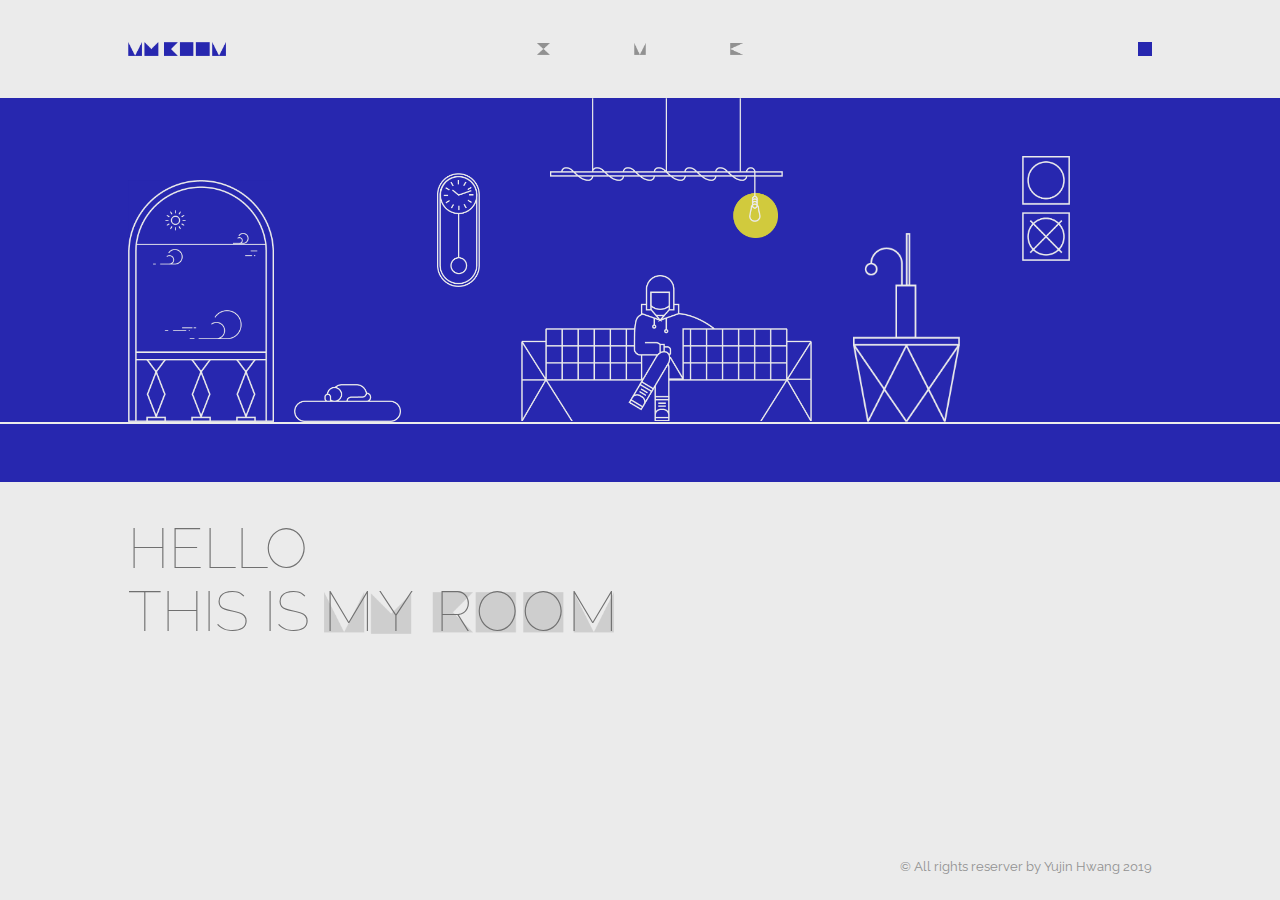
==== home/index.html @ b7cc695c "190424" ====
<!DOCTYPE html>
<html lang="ko">
<head>
	<meta charset="UTF-8">
	<meta http-equiv="Content-Type" content="text/html; charset=utf-8" />
	<meta name="viewport" content="width=device-width, initial-scale=1, shrink-to-fit=no">
	<meta name="author" content="Yujin Hwang" />
	<meta name="description" content="Study case for my portfolio" />
	<meta name="Resource-type" content="Document" />
	<meta http-equiv="X-UA-Compatible" content="IE=edge" />
	<meta property="og:title" content="HYJ-PORTFOLIO">
	<meta property="og:image" content="">
	<meta property="og:description" content="웹디자이너 황유진의 포트폴리오 입니다">
	<title>HYJ::PORTFOLIO-HOME</title>
	<link rel="stylesheet" type="text/css" href="../vendor/stylesheets/reset.css" />
	<link rel="stylesheet" type="text/css" href="../common/stylesheets/css/header.css" />
	<link rel="stylesheet" type="text/css" href="stylesheets/css/index.css" />
	<link rel="stylesheet" type="text/css" href="../common/stylesheets/css/footer.css" />
	<script src="https://ajax.googleapis.com/ajax/libs/jquery/1.8.3/jquery.min.js"></script>
</head>
<body>
	<header class="header">
		<div class="header-left">
			<a href="#" class="left-logo">
				<img src="../common/images/logo.png" alt="MY ROOM" />
			</a>
		</div>
		<div class="header-center">
			<a href="#" class="center-tab">
				<img class="center-tab__img" src="../common/images/icon-introduce.png" alt="INTRODUCE" />
				<img class="center-tab__img-c" src="../common/images/icon-introduce-clicked.png" alt="INTRODUCE" />
			</a>
			<a href="#" class="center-tab">
				<img class="center-tab__img" src="../common/images/icon-myworks.png" alt="MYWORKS" />
				<img class="center-tab__img-c" src="../common/images/icon-myworks-clicked.png" alt="MYWORKS" />
			</a>
			<a href="#" class="center-tab">
				<img class="center-tab__img" src="../common/images/icon-contact.png" alt="CONTACT" />
				<img class="center-tab__img-c" src="../common/images/icon-contact-clicked.png" alt="CONTACT" />
			</a>
		</div>
		<div class="header-right">
			<a href="#" class="right-tab">
				<p></p>
			</a>
		</div>
	</header>
	<section class="main">
		<div class="main-top">
			<div class="top-surf">
				<div class="surf-img">
					<img class="surf-img__bg" src="./images/surf.png" />
					<img class="surf-img__wave" src="./images/surf-wave.png" />
				</div>
				<div class="surf-bubbletalk">
					<a href="#">PENGUINN SURF CLUB</a>
					<div class="square-icon">
						<div class="square-icon__line"></div>
						<div class="square-icon__arrow"></div>
					</div>
				</div>
			</div>
			<div class="top-maru">
				<img src="./images/maru.png" />
			</div>
			<div class="top-clock">
				<div class="clock-img">
					<img src="./images/clock.png" />
				</div>
				<div class="clock-bubbletalk">
					<a href="#">JAEGER LECOULTRE</a>
					<div class="square-icon">
						<div class="square-icon__line"></div>
						<div class="square-icon__arrow"></div>
					</div>
				</div>
			</div>
			<div class="top-introduce">
				<div class="introduce-light">
					<img class="introduce-light-img" src="./images/light.png" />
					<img class="introduce-light-imgflash" src="./images/light-flash.png" />
				</div>
				<div class="introduce-me">
					<div class="introduce-me__img">
						<img src="./images/introduce.png" />
					</div>
					<div class="introduce-me-bubbletalk">
						<a href="#">INTRODUCE MYSELF</a>
						<div class="square-icon">
							<div class="square-icon__line"></div>
							<div class="square-icon__arrow"></div>
						</div>
					</div>
				</div>
			</div>
			<div class="top-interior">
				<div class="interior__img">
					<img src="./images/interior.png" />
				</div>
				<div class="interior-bubbletalk">
					<a href="#">FIT MY ROOM</a>
					<div class="square-icon">
						<div class="square-icon__line"></div>
						<div class="square-icon__arrow"></div>
					</div>
				</div>
			</div>
			<div class="top-deco">
				<img src="./images/deco.png" />
			</div>
		</div>
		<div class="main-bottom"></div>
	</section>
	<footer class="footer">
		<div class="footer-hello">
			<div class="hello-line">
				<span>HELLO</span>
			</div>
			<div class="hello-line second">
				<span>THIS IS</span>
				<span>MY ROOM</span>
			</div>
			<div class="hello-back">
				<img src="./images/myroom.png" />
			</div>
		</div>
		<div class="footer-rights">
			<p>&copy; All rights reserver by Yujin Hwang 2019</p>
		</div>
	</footer>
	<script type="text/javascript" src="../common/javascripts/common.js"></script>
	<script type="text/javascript" src="./javascripts/index.js"></script>
</body>
</html>
---- common/stylesheets/css/header.css ----
@import url("https://fonts.googleapis.com/css?family=Raleway");
@font-face { font-family: 'S-CoreDream-1Thin'; src: url("https://cdn.jsdelivr.net/gh/projectnoonnu/noonfonts_six@1.2/S-CoreDream-1Thin.woff") format("woff"); font-weight: normal; font-style: normal; }
@font-face { font-family: 'S-CoreDream-2ExtraLight'; src: url("https://cdn.jsdelivr.net/gh/projectnoonnu/noonfonts_six@1.2/S-CoreDream-2ExtraLight.woff") format("woff"); font-weight: normal; font-style: normal; }
@font-face { font-family: 'S-CoreDream-3Light'; src: url("https://cdn.jsdelivr.net/gh/projectnoonnu/noonfonts_six@1.2/S-CoreDream-3Light.woff") format("woff"); font-weight: normal; font-style: normal; }
@font-face { font-family: 'S-CoreDream-4Regular'; src: url("https://cdn.jsdelivr.net/gh/projectnoonnu/noonfonts_six@1.2/S-CoreDream-4Regular.woff") format("woff"); font-weight: normal; font-style: normal; }
@font-face { font-family: 'S-CoreDream-6Bold'; src: url("https://cdn.jsdelivr.net/gh/projectnoonnu/noonfonts_six@1.2/S-CoreDream-6Bold.woff") format("woff"); font-weight: normal; font-style: normal; }
@font-face { font-family: 'S-CoreDream-9Black'; src: url("https://cdn.jsdelivr.net/gh/projectnoonnu/noonfonts_six@1.2/S-CoreDream-9Black.woff") format("woff"); font-weight: normal; font-style: normal; }
@-webkit-keyframes to-left { 0% { -webkit-transform: translate(20px, 0); opacity: 0; }
  50% { opacity: 1; }
  100% { -webkit-transform: translate(0, 0); opacity: 1; } }
@-moz-keyframes to-left { 0% { -moz-transform: translate(20px, 0); opacity: 0; }
  50% { opacity: 1; }
  100% { -moz-transform: translate(0, 0); opacity: 1; } }
@keyframes to-left { 0% { transform: translate(20px, 0); opacity: 0; }
  50% { opacity: 1; }
  100% { transform: translate(0, 0); opacity: 1; } }
@-webkit-keyframes navi-line { 0% { width: 0; }
  100% { width: 100%; } }
@-moz-keyframes navi-line { 0% { width: 0; }
  100% { width: 100%; } }
@keyframes navi-line { 0% { width: 0; }
  100% { width: 100%; } }
@-webkit-keyframes bg-move { 0% { background-position: 0% 0%; }
  100% { background-position: 50% 80%; } }
@-moz-keyframes bg-move { 0% { background-position: 0% 0%; }
  100% { background-position: 50% 80%; } }
@keyframes bg-move { 0% { background-position: 0% 0%; }
  100% { background-position: 50% 80%; } }
@-webkit-keyframes img-scale { 0% { -webkit-transform: scale(1); }
  100% { -webkit-transform: scale(1.05); } }
@-moz-keyframes img-scale { 0% { -moz-transform: scale(1); }
  100% { -moz-transform: scale(1.05); } }
@keyframes img-scale { 0% { transform: scale(1); }
  100% { transform: scale(1.05); } }
html { font-size: 14px; -webkit-font-smoothing: antialiased; -moz-osx-font-smoothing: grayscale; text-rendering: optimizeLegibility; }

body { width: 100%; overflow-x: hidden; background-color: #ebebeb; }

.header { width: 100%; height: 7rem; -webkit-box-sizing: border-box; -moz-box-sizing: border-box; box-sizing: border-box; padding: 0 10%; display: -webkit-box; display: -ms-flexbox; display: flex; position: relative; }
.header .header-left { height: 1rem; width: 30%; margin-top: 3rem; display: inline-block; }
.header .header-left .left-logo { height: 100%; width: 8rem; display: inline-block; text-decoration: none; }
.header .header-left .left-logo img { height: 100%; width: auto; }
.header .header-center { margin-top: 3.05rem; width: 20.7rem; height: 0.9rem; display: -webkit-box; display: -ms-flexbox; display: flex; margin-left: calc((40% - 20.7rem) / 2); margin-right: calc((40% - 20.7rem) / 2); position: relative; }
.header .header-center .center-tab { width: 0.9rem; height: 0.9rem; display: inline-block; text-decoration: none; margin-left: 3rem; margin-right: 3rem; position: relative; }
.header .header-center .center-tab:hover .center-tab__img { opacity: 0; }
.header .header-center .center-tab:hover .center-tab__img-c { opacity: 1; }
.header .header-center .center-tab:nth-of-type(1):after { content: 'INTRODUCE'; font-family: 'Raleway'; color: #2727af; font-size: 0.8rem; position: absolute; display: inline-block; top: 1.5rem; left: 50%; -webkit-transform: translateX(-50%); -ms-transform: translateX(-50%); transform: translateX(-50%); text-align: center; opacity: 0; }
.header .header-center .center-tab:nth-of-type(1):hover:after { opacity: 1; }
.header .header-center .center-tab:nth-of-type(2):after { content: 'MYWORKS'; font-family: 'Raleway'; color: #2727af; font-size: 0.8rem; position: absolute; display: inline-block; top: 1.5rem; left: 50%; -webkit-transform: translateX(-50%); -ms-transform: translateX(-50%); transform: translateX(-50%); text-align: center; opacity: 0; }
.header .header-center .center-tab:nth-of-type(2):hover:after { opacity: 1; }
.header .header-center .center-tab:nth-of-type(3):after { content: 'CONTACT'; font-family: 'Raleway'; color: #2727af; font-size: 0.8rem; position: absolute; display: inline-block; top: 1.5rem; left: 50%; -webkit-transform: translateX(-50%); -ms-transform: translateX(-50%); transform: translateX(-50%); text-align: center; opacity: 0; }
.header .header-center .center-tab:nth-of-type(3):hover:after { opacity: 1; }
.header .header-center .center-tab .center-tab__img { width: 100%; position: absolute; top: 0; left: 0; right: 0; opacity: 1; }
.header .header-center .center-tab .center-tab__img-c { width: 100%; position: absolute; top: 0; left: 0; right: 0; opacity: 0; }
.header .header-right { height: 1rem; width: 30%; margin-top: 3rem; display: inline-block; }
.header .header-right .right-tab { width: 1rem; height: 1rem; display: inline-block; background-color: #2727af; text-decoration: none; margin-left: calc(100% - 1rem); }

/*# sourceMappingURL=header.css.map */
---- home/stylesheets/css/index.css ----
@import url("https://fonts.googleapis.com/css?family=Raleway");
@font-face { font-family: 'S-CoreDream-1Thin'; src: url("https://cdn.jsdelivr.net/gh/projectnoonnu/noonfonts_six@1.2/S-CoreDream-1Thin.woff") format("woff"); font-weight: normal; font-style: normal; }
@font-face { font-family: 'S-CoreDream-2ExtraLight'; src: url("https://cdn.jsdelivr.net/gh/projectnoonnu/noonfonts_six@1.2/S-CoreDream-2ExtraLight.woff") format("woff"); font-weight: normal; font-style: normal; }
@font-face { font-family: 'S-CoreDream-3Light'; src: url("https://cdn.jsdelivr.net/gh/projectnoonnu/noonfonts_six@1.2/S-CoreDream-3Light.woff") format("woff"); font-weight: normal; font-style: normal; }
@font-face { font-family: 'S-CoreDream-4Regular'; src: url("https://cdn.jsdelivr.net/gh/projectnoonnu/noonfonts_six@1.2/S-CoreDream-4Regular.woff") format("woff"); font-weight: normal; font-style: normal; }
@font-face { font-family: 'S-CoreDream-6Bold'; src: url("https://cdn.jsdelivr.net/gh/projectnoonnu/noonfonts_six@1.2/S-CoreDream-6Bold.woff") format("woff"); font-weight: normal; font-style: normal; }
@font-face { font-family: 'S-CoreDream-9Black'; src: url("https://cdn.jsdelivr.net/gh/projectnoonnu/noonfonts_six@1.2/S-CoreDream-9Black.woff") format("woff"); font-weight: normal; font-style: normal; }
@-webkit-keyframes to-left { 0% { -webkit-transform: translate(20px, 0); opacity: 0; }
  50% { opacity: 1; }
  100% { -webkit-transform: translate(0, 0); opacity: 1; } }
@-moz-keyframes to-left { 0% { -moz-transform: translate(20px, 0); opacity: 0; }
  50% { opacity: 1; }
  100% { -moz-transform: translate(0, 0); opacity: 1; } }
@keyframes to-left { 0% { transform: translate(20px, 0); opacity: 0; }
  50% { opacity: 1; }
  100% { transform: translate(0, 0); opacity: 1; } }
@-webkit-keyframes to-right { 0% { -webkit-transform: translate(-20px, 0) rotate(45deg); opacity: 0; }
  50% { opacity: 1; }
  100% { -webkit-transform: translate(0, 0) rotate(45deg); opacity: 1; } }
@-moz-keyframes to-right { 0% { -moz-transform: translate(-20px, 0) rotate(45deg); opacity: 0; }
  50% { opacity: 1; }
  100% { -moz-transform: translate(0, 0) rotate(45deg); opacity: 1; } }
@keyframes to-right { 0% { transform: translate(-20px, 0) rotate(45deg); opacity: 0; }
  50% { opacity: 1; }
  100% { transform: translate(0, 0) rotate(45deg); opacity: 1; } }
@-webkit-keyframes wave { 0% { left: 0; }
  50% { left: 100%; }
  50.01% { left: -100%; }
  100% { left: 0; } }
@-moz-keyframes wave { 0% { left: 0; }
  50% { left: 100%; }
  50.01% { left: -100%; }
  100% { left: 0; } }
@keyframes wave { 0% { left: 0; }
  50% { left: 100%; }
  50.01% { left: -100%; }
  100% { left: 0; } }
@-webkit-keyframes flash { 0% { opacity: 1; }
  50% { opacity: 0; }
  100% { opacity: 1; } }
@-moz-keyframes flash { 0% { opacity: 1; }
  50% { opacity: 0; }
  100% { opacity: 1; } }
@keyframes flash { 0% { opacity: 1; }
  50% { opacity: 0; }
  100% { opacity: 1; } }
@-webkit-keyframes img-scale { 0% { -webkit-transform: scale(1); }
  100% { -webkit-transform: scale(1.05); } }
@-moz-keyframes img-scale { 0% { -moz-transform: scale(1); }
  100% { -moz-transform: scale(1.05); } }
@keyframes img-scale { 0% { transform: scale(1); }
  100% { transform: scale(1.05); } }
html { font-size: 14px; -webkit-font-smoothing: antialiased; -moz-osx-font-smoothing: grayscale; text-rendering: optimizeLegibility; }

body { width: 100%; overflow-x: hidden; }

.main { width: 100%; height: 30vw; background-color: #2727af; position: relative; }
.main .main-top { width: 100%; height: 85%; -webkit-box-sizing: border-box; -moz-box-sizing: border-box; box-sizing: border-box; padding: 0 10%; display: -webkit-box; display: -ms-flexbox; display: flex; position: relative; border-bottom: 2px solid #ebebeb; }
.main .main-top .top-surf { width: 15%; height: 100%; position: relative; }
.main .main-top .top-surf:hover .surf-img .surf-img__wave { -webkit-animation: wave 3s linear infinite; animation: wave 3s linear infinite; }
.main .main-top .top-surf .surf-img { width: 100%; height: 100%; position: relative; overflow: hidden; }
.main .main-top .top-surf .surf-img .surf-img__bg { position: absolute; bottom: 0; left: 0; width: 100%; height: auto; z-index: 2; cursor: pointer; }
.main .main-top .top-surf .surf-img .surf-img__wave { position: absolute; bottom: 0; left: 0; width: 100%; height: auto; z-index: 1; }
.main .main-top .top-surf .surf-bubbletalk { position: absolute; width: 8rem; height: 8rem; -webkit-box-sizing: border-box; -moz-box-sizing: border-box; box-sizing: border-box; padding: 1rem; background-color: #ff6666; top: calc((100% - 8rem) / 2); left: 90%; z-index: 10; display: none; }
.main .main-top .top-surf .surf-bubbletalk:after { content: ''; width: 1rem; height: 1rem; background-color: #ff6666; display: block; -webkit-transform: rotate(45deg); -ms-transform: rotate(45deg); transform: rotate(45deg); position: absolute; top: calc((100% - 1rem) / 2); left: -0.5rem; z-index: 3; }
.main .main-top .top-surf .surf-bubbletalk a { font-size: 0.8rem; font-family: 'S-CoreDream-3Light'; color: #ebebeb; display: inline-block; width: 100%; line-height: 1.2; text-align: center; text-decoration: none; word-break: keep-all; }
.main .main-top .top-surf .surf-bubbletalk a:hover { text-decoration: underline; }
.main .main-top .top-surf .surf-bubbletalk .square-icon { width: 100%; position: relative; margin-top: 1rem; }
.main .main-top .top-surf .surf-bubbletalk .square-icon.active .square-icon__line:after { height: 0; }
.main .main-top .top-surf .surf-bubbletalk .square-icon.active .square-icon__arrow { -webkit-animation: to-right 0.5s ease; animation: to-right 0.5s ease; opacity: 1; }
.main .main-top .top-surf .surf-bubbletalk .square-icon .square-icon__line { width: 2rem; height: 2rem; border-right: 1px solid #ebebeb; border-top: 1px solid #ebebeb; border-bottom: 1px solid #ebebeb; display: inline-block; position: relative; margin-left: calc((100% - 2rem) / 2); }
.main .main-top .top-surf .surf-bubbletalk .square-icon .square-icon__line:after { content: ''; position: absolute; bottom: 0; left: 0; width: 1px; height: 2rem; -webkit-transition: all 0.5s ease; -o-transition: all 0.5s ease; transition: all 0.5s ease; background-color: #ebebeb; display: inline-block; }
.main .main-top .top-surf .surf-bubbletalk .square-icon .square-icon__arrow { width: 1rem; height: 1rem; -webkit-transform: rotate(45deg); -ms-transform: rotate(45deg); transform: rotate(45deg); border-top: 1px solid #ebebeb; border-right: 1px solid #ebebeb; display: inline-block; position: absolute; top: 0.5rem; left: 1rem; opacity: 0; }
.main .main-top .top-maru { margin-left: 2%; width: 11%; height: 100%; margin-right: 2%; position: relative; overflow: hidden; display: inline-block; }
.main .main-top .top-maru img { position: absolute; bottom: 0; left: 0; width: 100%; height: auto; }
.main .main-top .top-clock { margin-left: 1.5%; width: 4.5%; height: 100%; margin-right: 2%; position: relative; display: inline-block; }
.main .main-top .top-clock .clock-img { width: 100%; height: 100%; position: relative; overflow: hidden; }
.main .main-top .top-clock .clock-img img { position: absolute; top: 23%; left: 0; width: 100%; height: auto; cursor: pointer; }
.main .main-top .top-clock .clock-bubbletalk { position: absolute; width: 8rem; height: 8rem; -webkit-box-sizing: border-box; -moz-box-sizing: border-box; box-sizing: border-box; padding: 1rem; background-color: #ff6666; top: 20%; left: 90%; z-index: 10; display: none; }
.main .main-top .top-clock .clock-bubbletalk:after { content: ''; width: 1rem; height: 1rem; background-color: #ff6666; display: block; -webkit-transform: rotate(45deg); -ms-transform: rotate(45deg); transform: rotate(45deg); position: absolute; top: calc((100% - 1rem) / 2); left: -0.5rem; z-index: 3; }
.main .main-top .top-clock .clock-bubbletalk a { font-size: 0.8rem; font-family: 'S-CoreDream-3Light'; color: #ebebeb; display: inline-block; width: 100%; line-height: 1.2; text-align: center; text-decoration: none; word-break: keep-all; }
.main .main-top .top-clock .clock-bubbletalk a:hover { text-decoration: underline; }
.main .main-top .top-clock .clock-bubbletalk .square-icon { width: 100%; position: relative; margin-top: 1rem; }
.main .main-top .top-clock .clock-bubbletalk .square-icon.active .square-icon__line:after { height: 0; }
.main .main-top .top-clock .clock-bubbletalk .square-icon.active .square-icon__arrow { -webkit-animation: to-right 0.5s ease; animation: to-right 0.5s ease; opacity: 1; }
.main .main-top .top-clock .clock-bubbletalk .square-icon .square-icon__line { width: 2rem; height: 2rem; border-right: 1px solid #ebebeb; border-top: 1px solid #ebebeb; border-bottom: 1px solid #ebebeb; display: inline-block; position: relative; margin-left: calc((100% - 2rem) / 2); }
.main .main-top .top-clock .clock-bubbletalk .square-icon .square-icon__line:after { content: ''; position: absolute; bottom: 0; left: 0; width: 1px; height: 2rem; -webkit-transition: all 0.5s ease; -o-transition: all 0.5s ease; transition: all 0.5s ease; background-color: #ebebeb; display: inline-block; }
.main .main-top .top-clock .clock-bubbletalk .square-icon .square-icon__arrow { width: 1rem; height: 1rem; -webkit-transform: rotate(45deg); -ms-transform: rotate(45deg); transform: rotate(45deg); border-top: 1px solid #ebebeb; border-right: 1px solid #ebebeb; display: inline-block; position: absolute; top: 0.5rem; left: 1rem; opacity: 0; }
.main .main-top .top-introduce { width: 30%; height: 100%; margin-left: 2%; margin-right: 2%; position: relative; display: inline-block; }
.main .main-top .top-introduce .introduce-light { width: 100%; height: 45%; margin-bottom: 5%; position: relative; }
.main .main-top .top-introduce .introduce-light .introduce-light-img { position: absolute; width: 80%; left: 10%; top: 0; z-index: 2; }
.main .main-top .top-introduce .introduce-light .introduce-light-imgflash { position: absolute; width: 80%; left: 10%; top: 0; z-index: 1; -webkit-animation: flash 3s ease infinite; animation: flash 3s ease infinite; }
.main .main-top .top-introduce .introduce-me { width: 100%; height: 50%; position: relative; display: inline-block; }
.main .main-top .top-introduce .introduce-me .introduce-me__img { width: 100%; height: 100%; position: relative; overflow: hidden; }
.main .main-top .top-introduce .introduce-me .introduce-me__img img { position: absolute; width: 100%; left: 0; bottom: 0; cursor: pointer; }
.main .main-top .top-introduce .introduce-me .introduce-me-bubbletalk { position: absolute; width: 8rem; height: 8rem; -webkit-box-sizing: border-box; -moz-box-sizing: border-box; box-sizing: border-box; padding: 1rem; background-color: #ff6666; top: 20%; left: 70%; z-index: 10; display: none; }
.main .main-top .top-introduce .introduce-me .introduce-me-bubbletalk:after { content: ''; width: 1rem; height: 1rem; background-color: #ff6666; display: block; -webkit-transform: rotate(45deg); -ms-transform: rotate(45deg); transform: rotate(45deg); position: absolute; top: calc((100% - 1rem) / 2); left: -0.5rem; z-index: 3; }
.main .main-top .top-introduce .introduce-me .introduce-me-bubbletalk a { font-size: 0.8rem; font-family: 'S-CoreDream-3Light'; color: #ebebeb; display: inline-block; width: 100%; line-height: 1.2; text-align: center; text-decoration: none; word-break: keep-all; }
.main .main-top .top-introduce .introduce-me .introduce-me-bubbletalk a:hover { text-decoration: underline; }
.main .main-top .top-introduce .introduce-me .introduce-me-bubbletalk .square-icon { width: 100%; position: relative; margin-top: 1rem; }
.main .main-top .top-introduce .introduce-me .introduce-me-bubbletalk .square-icon.active .square-icon__line:after { height: 0; }
.main .main-top .top-introduce .introduce-me .introduce-me-bubbletalk .square-icon.active .square-icon__arrow { -webkit-animation: to-right 0.5s ease; animation: to-right 0.5s ease; opacity: 1; }
.main .main-top .top-introduce .introduce-me .introduce-me-bubbletalk .square-icon .square-icon__line { width: 2rem; height: 2rem; border-right: 1px solid #ebebeb; border-top: 1px solid #ebebeb; border-bottom: 1px solid #ebebeb; display: inline-block; position: relative; margin-left: calc((100% - 2rem) / 2); }
.main .main-top .top-introduce .introduce-me .introduce-me-bubbletalk .square-icon .square-icon__line:after { content: ''; position: absolute; bottom: 0; left: 0; width: 1px; height: 2rem; -webkit-transition: all 0.5s ease; -o-transition: all 0.5s ease; transition: all 0.5s ease; background-color: #ebebeb; display: inline-block; }
.main .main-top .top-introduce .introduce-me .introduce-me-bubbletalk .square-icon .square-icon__arrow { width: 1rem; height: 1rem; -webkit-transform: rotate(45deg); -ms-transform: rotate(45deg); transform: rotate(45deg); border-top: 1px solid #ebebeb; border-right: 1px solid #ebebeb; display: inline-block; position: absolute; top: 0.5rem; left: 1rem; opacity: 0; }
.main .main-top .top-interior { width: 11%; height: 100%; margin-left: 2%; margin-right: 2%; position: relative; }
.main .main-top .top-interior .interior__img { width: 100%; height: 100%; overflow: hidden; }
.main .main-top .top-interior .interior__img img { position: absolute; width: 100%; left: 0; bottom: 0; cursor: pointer; }
.main .main-top .top-interior .interior-bubbletalk { position: absolute; width: 8rem; height: 8rem; -webkit-box-sizing: border-box; -moz-box-sizing: border-box; box-sizing: border-box; padding: 1rem; background-color: #ff6666; top: 60%; left: 90%; z-index: 10; display: none; }
.main .main-top .top-interior .interior-bubbletalk:after { content: ''; width: 1rem; height: 1rem; background-color: #ff6666; display: block; -webkit-transform: rotate(45deg); -ms-transform: rotate(45deg); transform: rotate(45deg); position: absolute; top: calc((100% - 1rem) / 2); left: -0.5rem; z-index: 3; }
.main .main-top .top-interior .interior-bubbletalk a { font-size: 0.8rem; font-family: 'S-CoreDream-3Light'; color: #ebebeb; display: inline-block; width: 100%; line-height: 1.2; text-align: center; text-decoration: none; word-break: keep-all; }
.main .main-top .top-interior .interior-bubbletalk a:hover { text-decoration: underline; }
.main .main-top .top-interior .interior-bubbletalk .square-icon { width: 100%; position: relative; margin-top: 1rem; }
.main .main-top .top-interior .interior-bubbletalk .square-icon.active .square-icon__line:after { height: 0; }
.main .main-top .top-interior .interior-bubbletalk .square-icon.active .square-icon__arrow { -webkit-animation: to-right 0.5s ease; animation: to-right 0.5s ease; opacity: 1; }
.main .main-top .top-interior .interior-bubbletalk .square-icon .square-icon__line { width: 2rem; height: 2rem; border-right: 1px solid #ebebeb; border-top: 1px solid #ebebeb; border-bottom: 1px solid #ebebeb; display: inline-block; position: relative; margin-left: calc((100% - 2rem) / 2); }
.main .main-top .top-interior .interior-bubbletalk .square-icon .square-icon__line:after { content: ''; position: absolute; bottom: 0; left: 0; width: 1px; height: 2rem; -webkit-transition: all 0.5s ease; -o-transition: all 0.5s ease; transition: all 0.5s ease; background-color: #ebebeb; display: inline-block; }
.main .main-top .top-interior .interior-bubbletalk .square-icon .square-icon__arrow { width: 1rem; height: 1rem; -webkit-transform: rotate(45deg); -ms-transform: rotate(45deg); transform: rotate(45deg); border-top: 1px solid #ebebeb; border-right: 1px solid #ebebeb; display: inline-block; position: absolute; top: 0.5rem; left: 1rem; opacity: 0; }
.main .main-top .top-deco { margin-left: 4%; margin-right: 8%; width: 5%; height: 100%; position: relative; overflow: hidden; }
.main .main-top .top-deco img { position: absolute; width: 100%; left: 0; top: 18%; }
.main .main-bottom { width: 100%; height: 15%; }

/*# sourceMappingURL=index.css.map */
---- common/stylesheets/css/footer.css ----
@import url("https://fonts.googleapis.com/css?family=Raleway:100,400");
@font-face { font-family: 'S-CoreDream-1Thin'; src: url("https://cdn.jsdelivr.net/gh/projectnoonnu/noonfonts_six@1.2/S-CoreDream-1Thin.woff") format("woff"); font-weight: normal; font-style: normal; }
@font-face { font-family: 'S-CoreDream-2ExtraLight'; src: url("https://cdn.jsdelivr.net/gh/projectnoonnu/noonfonts_six@1.2/S-CoreDream-2ExtraLight.woff") format("woff"); font-weight: normal; font-style: normal; }
@font-face { font-family: 'S-CoreDream-3Light'; src: url("https://cdn.jsdelivr.net/gh/projectnoonnu/noonfonts_six@1.2/S-CoreDream-3Light.woff") format("woff"); font-weight: normal; font-style: normal; }
@font-face { font-family: 'S-CoreDream-4Regular'; src: url("https://cdn.jsdelivr.net/gh/projectnoonnu/noonfonts_six@1.2/S-CoreDream-4Regular.woff") format("woff"); font-weight: normal; font-style: normal; }
@font-face { font-family: 'S-CoreDream-6Bold'; src: url("https://cdn.jsdelivr.net/gh/projectnoonnu/noonfonts_six@1.2/S-CoreDream-6Bold.woff") format("woff"); font-weight: normal; font-style: normal; }
@font-face { font-family: 'S-CoreDream-9Black'; src: url("https://cdn.jsdelivr.net/gh/projectnoonnu/noonfonts_six@1.2/S-CoreDream-9Black.woff") format("woff"); font-weight: normal; font-style: normal; }
@-webkit-keyframes to-left { 0% { -webkit-transform: translate(20px, 0); opacity: 0; }
  50% { opacity: 1; }
  100% { -webkit-transform: translate(0, 0); opacity: 1; } }
@-moz-keyframes to-left { 0% { -moz-transform: translate(20px, 0); opacity: 0; }
  50% { opacity: 1; }
  100% { -moz-transform: translate(0, 0); opacity: 1; } }
@keyframes to-left { 0% { transform: translate(20px, 0); opacity: 0; }
  50% { opacity: 1; }
  100% { transform: translate(0, 0); opacity: 1; } }
@-webkit-keyframes to-right { 0% { -webkit-transform: translate(-20px, 0) rotate(45deg); opacity: 0; }
  50% { opacity: 1; }
  100% { -webkit-transform: translate(0, 0) rotate(45deg); opacity: 1; } }
@-moz-keyframes to-right { 0% { -moz-transform: translate(-20px, 0) rotate(45deg); opacity: 0; }
  50% { opacity: 1; }
  100% { -moz-transform: translate(0, 0) rotate(45deg); opacity: 1; } }
@keyframes to-right { 0% { transform: translate(-20px, 0) rotate(45deg); opacity: 0; }
  50% { opacity: 1; }
  100% { transform: translate(0, 0) rotate(45deg); opacity: 1; } }
@-webkit-keyframes wave { 0% { left: 0; }
  50% { left: 100%; }
  50.01% { left: -100%; }
  100% { left: 0; } }
@-moz-keyframes wave { 0% { left: 0; }
  50% { left: 100%; }
  50.01% { left: -100%; }
  100% { left: 0; } }
@keyframes wave { 0% { left: 0; }
  50% { left: 100%; }
  50.01% { left: -100%; }
  100% { left: 0; } }
@-webkit-keyframes flash { 0% { opacity: 1; }
  50% { opacity: 0; }
  100% { opacity: 1; } }
@-moz-keyframes flash { 0% { opacity: 1; }
  50% { opacity: 0; }
  100% { opacity: 1; } }
@keyframes flash { 0% { opacity: 1; }
  50% { opacity: 0; }
  100% { opacity: 1; } }
@-webkit-keyframes img-scale { 0% { -webkit-transform: scale(1); }
  100% { -webkit-transform: scale(1.05); } }
@-moz-keyframes img-scale { 0% { -moz-transform: scale(1); }
  100% { -moz-transform: scale(1.05); } }
@keyframes img-scale { 0% { transform: scale(1); }
  100% { transform: scale(1.05); } }
.footer { width: 100%; height: calc(100vh - 7rem - 30vw); display: -webkit-box; display: -ms-flexbox; display: flex; -webkit-box-sizing: border-box; -moz-box-sizing: border-box; box-sizing: border-box; padding: 2% 10%; }
.footer .footer-hello { width: 60%; height: 100%; display: inline-block; position: relative; }
.footer .footer-hello .hello-line { width: 100%; height: 4rem; display: -webkit-box; display: -ms-flexbox; display: flex; margin-top: 0.5rem; position: relative; z-index: 3; }
.footer .footer-hello .hello-line span { font-size: 4rem; font-family: 'Raleway'; color: #707070; font-weight: 100; position: relative; }
.footer .footer-hello .hello-line span:nth-of-type(2) { margin-left: 1rem; letter-spacing: 0.3rem; }
.footer .footer-hello .hello-back { position: absolute; top: 6rem; left: 14rem; height: 3rem; z-index: 2; }
.footer .footer-hello .hello-back img { height: 100%; }
.footer .footer-rights { width: 40%; height: 100%; display: inline-block; position: relative; }
.footer .footer-rights p { font-size: 0.9rem; font-family: 'Raleway'; color: #919191; text-align: right; position: absolute; right: 0; bottom: 0; }

/*# sourceMappingURL=footer.css.map */
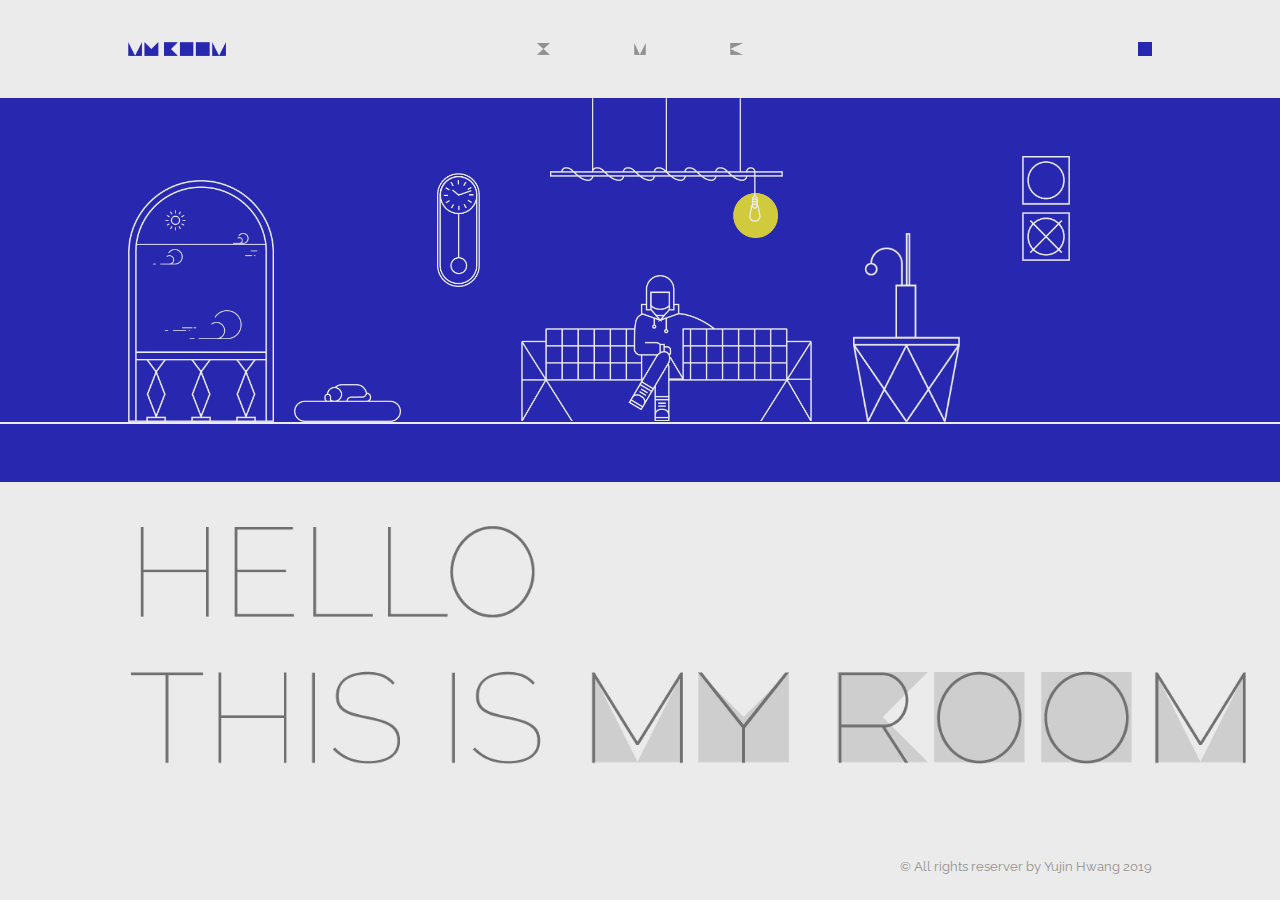
==== commit 69e6df78: "190426" ====
--- a/home/index.html
+++ b/home/index.html
@@ -9,7 +9,7 @@
 	<meta name="Resource-type" content="Document" />
 	<meta http-equiv="X-UA-Compatible" content="IE=edge" />
 	<meta property="og:title" content="HYJ-PORTFOLIO">
-	<meta property="og:image" content="">
+	<meta property="og:image" content="https://majinmaru.github.io/H-portfolio/common/images/ogimg.jpg">
 	<meta property="og:description" content="웹디자이너 황유진의 포트폴리오 입니다">
 	<title>HYJ::PORTFOLIO-HOME</title>
 	<link rel="stylesheet" type="text/css" href="../vendor/stylesheets/reset.css" />
@@ -21,20 +21,20 @@
 <body>
 	<header class="header">
 		<div class="header-left">
-			<a href="#" class="left-logo">
+			<a href="https://majinmaru.github.io/H-portfolio/home/index.html" class="left-logo">
 				<img src="../common/images/logo.png" alt="MY ROOM" />
 			</a>
 		</div>
 		<div class="header-center">
-			<a href="#" class="center-tab">
+			<a href="https://majinmaru.github.io/H-portfolio/introduce/index.html" class="center-tab">
 				<img class="center-tab__img" src="../common/images/icon-introduce.png" alt="INTRODUCE" />
 				<img class="center-tab__img-c" src="../common/images/icon-introduce-clicked.png" alt="INTRODUCE" />
 			</a>
-			<a href="#" class="center-tab">
+			<a href="https://majinmaru.github.io/H-portfolio/myworks/index.html" class="center-tab">
 				<img class="center-tab__img" src="../common/images/icon-myworks.png" alt="MYWORKS" />
 				<img class="center-tab__img-c" src="../common/images/icon-myworks-clicked.png" alt="MYWORKS" />
 			</a>
-			<a href="#" class="center-tab">
+			<a href="https://majinmaru.github.io/H-portfolio/contact/index.html" class="center-tab">
 				<img class="center-tab__img" src="../common/images/icon-contact.png" alt="CONTACT" />
 				<img class="center-tab__img-c" src="../common/images/icon-contact-clicked.png" alt="CONTACT" />
 			</a>
@@ -85,7 +85,7 @@
 						<img src="./images/introduce.png" />
 					</div>
 					<div class="introduce-me-bubbletalk">
-						<a href="#">INTRODUCE MYSELF</a>
+						<a href="https://majinmaru.github.io/H-portfolio/introduce/index.html">INTRODUCE MYSELF</a>
 						<div class="square-icon">
 							<div class="square-icon__line"></div>
 							<div class="square-icon__arrow"></div>
@@ -113,16 +113,7 @@
 	</section>
 	<footer class="footer">
 		<div class="footer-hello">
-			<div class="hello-line">
-				<span>HELLO</span>
-			</div>
-			<div class="hello-line second">
-				<span>THIS IS</span>
-				<span>MY ROOM</span>
-			</div>
-			<div class="hello-back">
-				<img src="./images/myroom.png" />
-			</div>
+			<img src="../common/images/footer-text.png" />
 		</div>
 		<div class="footer-rights">
 			<p>&copy; All rights reserver by Yujin Hwang 2019</p>
--- a/common/stylesheets/css/footer.css
+++ b/common/stylesheets/css/footer.css
@@ -5,13 +5,13 @@
 @font-face { font-family: 'S-CoreDream-4Regular'; src: url("https://cdn.jsdelivr.net/gh/projectnoonnu/noonfonts_six@1.2/S-CoreDream-4Regular.woff") format("woff"); font-weight: normal; font-style: normal; }
 @font-face { font-family: 'S-CoreDream-6Bold'; src: url("https://cdn.jsdelivr.net/gh/projectnoonnu/noonfonts_six@1.2/S-CoreDream-6Bold.woff") format("woff"); font-weight: normal; font-style: normal; }
 @font-face { font-family: 'S-CoreDream-9Black'; src: url("https://cdn.jsdelivr.net/gh/projectnoonnu/noonfonts_six@1.2/S-CoreDream-9Black.woff") format("woff"); font-weight: normal; font-style: normal; }
-@-webkit-keyframes to-left { 0% { -webkit-transform: translate(20px, 0); opacity: 0; }
+@-webkit-keyframes icontext-right { 0% { -webkit-transform: translate(-20px, 0); opacity: 0; }
   50% { opacity: 1; }
   100% { -webkit-transform: translate(0, 0); opacity: 1; } }
-@-moz-keyframes to-left { 0% { -moz-transform: translate(20px, 0); opacity: 0; }
+@-moz-keyframes icontext-right { 0% { -moz-transform: translate(-20px, 0); opacity: 0; }
   50% { opacity: 1; }
   100% { -moz-transform: translate(0, 0); opacity: 1; } }
-@keyframes to-left { 0% { transform: translate(20px, 0); opacity: 0; }
+@keyframes icontext-right { 0% { transform: translate(-20px, 0); opacity: 0; }
   50% { opacity: 1; }
   100% { transform: translate(0, 0); opacity: 1; } }
 @-webkit-keyframes to-right { 0% { -webkit-transform: translate(-20px, 0) rotate(45deg); opacity: 0; }
@@ -23,6 +23,12 @@
 @keyframes to-right { 0% { transform: translate(-20px, 0) rotate(45deg); opacity: 0; }
   50% { opacity: 1; }
   100% { transform: translate(0, 0) rotate(45deg); opacity: 1; } }
+@-webkit-keyframes up { 0% { -webkit-transform: translate(0, 100%); opacity: 1; }
+  100% { -webkit-transform: translate(0, 0); opacity: 1; } }
+@-moz-keyframes up { 0% { -moz-transform: translate(0, 100%); opacity: 1; }
+  100% { -moz-transform: translate(0, 0); opacity: 1; } }
+@keyframes up { 0% { transform: translate(0, 100%); opacity: 1; }
+  100% { transform: translate(0, 0); opacity: 1; } }
 @-webkit-keyframes wave { 0% { left: 0; }
   50% { left: 100%; }
   50.01% { left: -100%; }
@@ -52,11 +58,7 @@
   100% { transform: scale(1.05); } }
 .footer { width: 100%; height: calc(100vh - 7rem - 30vw); display: -webkit-box; display: -ms-flexbox; display: flex; -webkit-box-sizing: border-box; -moz-box-sizing: border-box; box-sizing: border-box; padding: 2% 10%; }
 .footer .footer-hello { width: 60%; height: 100%; display: inline-block; position: relative; }
-.footer .footer-hello .hello-line { width: 100%; height: 4rem; display: -webkit-box; display: -ms-flexbox; display: flex; margin-top: 0.5rem; position: relative; z-index: 3; }
-.footer .footer-hello .hello-line span { font-size: 4rem; font-family: 'Raleway'; color: #707070; font-weight: 100; position: relative; }
-.footer .footer-hello .hello-line span:nth-of-type(2) { margin-left: 1rem; letter-spacing: 0.3rem; }
-.footer .footer-hello .hello-back { position: absolute; top: 6rem; left: 14rem; height: 3rem; z-index: 2; }
-.footer .footer-hello .hello-back img { height: 100%; }
+.footer .footer-hello img { height: 70%; }
 .footer .footer-rights { width: 40%; height: 100%; display: inline-block; position: relative; }
 .footer .footer-rights p { font-size: 0.9rem; font-family: 'Raleway'; color: #919191; text-align: right; position: absolute; right: 0; bottom: 0; }
 
